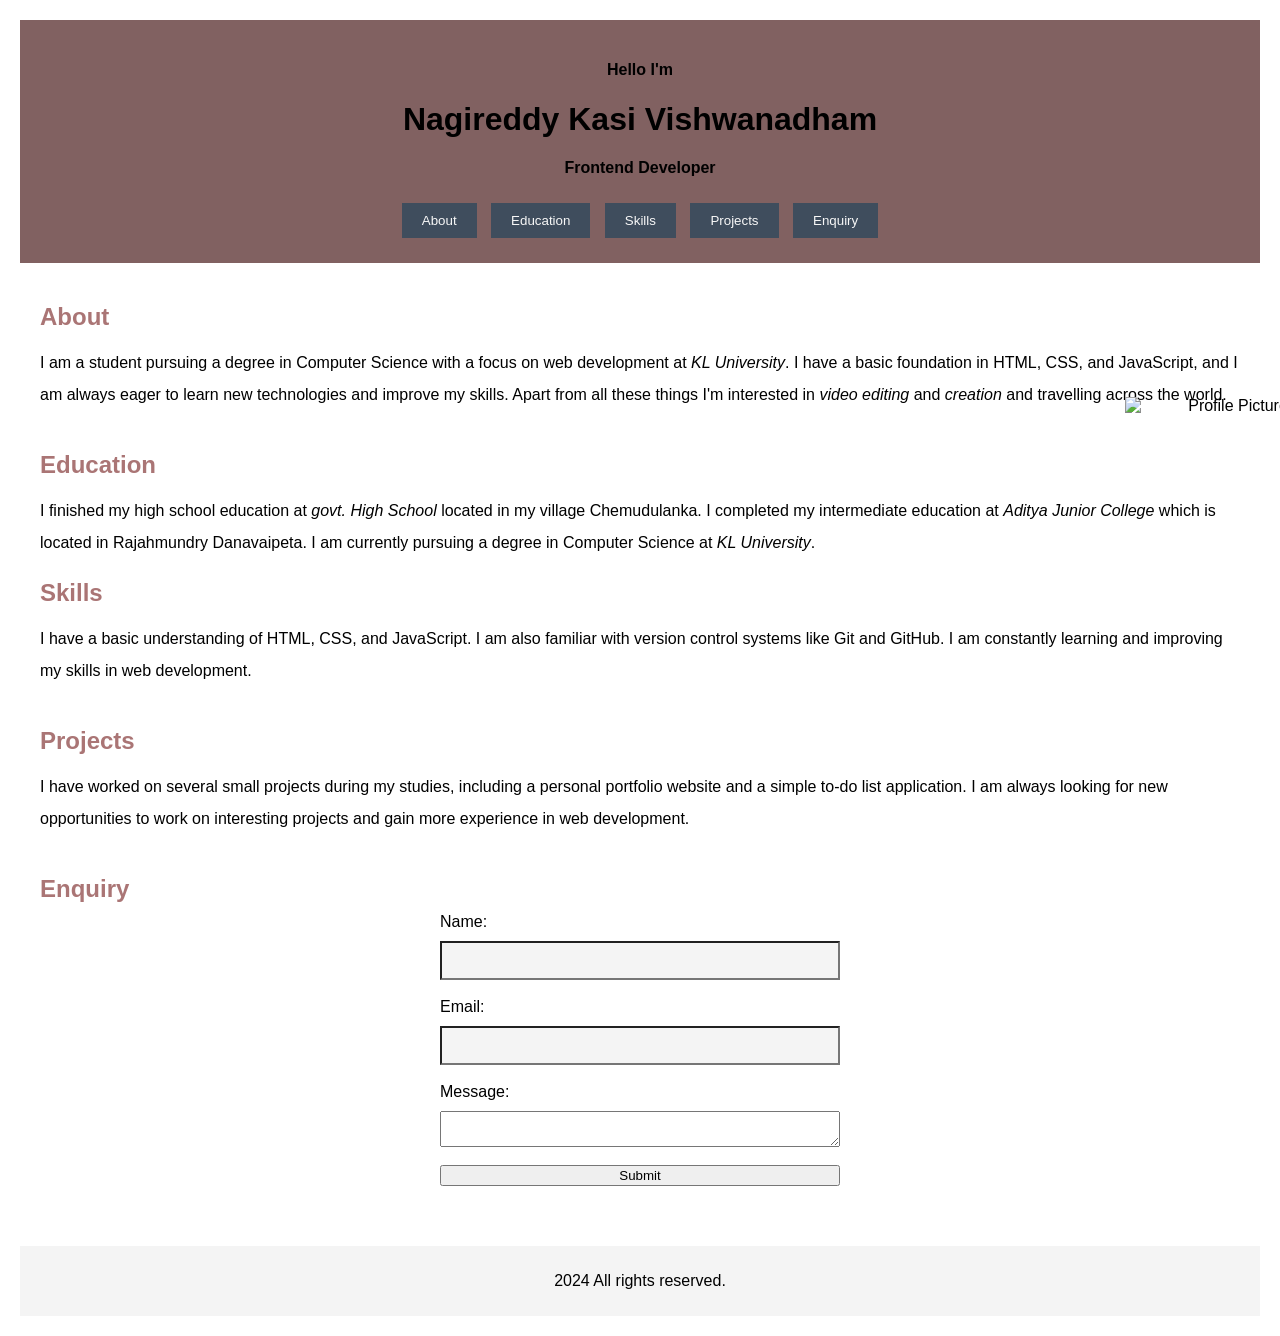
==== portfolio.html @ a036877c "Portfolio" ====
<!DOCTYPE html>
<html lang="en">
<head>
    <meta charset="UTF-8">
    <meta name="viewport" content="width=device-width, initial-scale=1.0">
    <title>MY PORTFOLIO</title>
    <style>
        body {
            font-family: 'Segoe UI', Tahoma, Geneva, Verdana, sans-serif, sans-serif;
            margin: 10px;
            padding: 10px;
        }

        header {
            background-color: #816161;
            padding: 20px;
            text-align: center;
        }

        header h1 {
            margin: 10px 0;
        }

        header button {
            margin: 5px;
            padding: 10px 20px;
            background-color: #3f4d5d;
            color: rgb(169, 142, 142);
            border: none;
            cursor: pointer;
        }

        header button a {
            color: rgb(247, 247, 247);
            text-decoration: none;
        }
        button a:hover {
            text-decoration: color: black;
            justify-content: center;
            
        }

        main {
            padding: 20px;
        }

        section {
            margin-bottom: 40px;
        }
        section h2 {
            color: #aa7575;
            margin-bottom: 10px;
        }
        section p {
            line-height: 2;
        }
        section form {
            display: flex;
            flex-direction: column;
            max-width: 400px;
            margin: 0 auto;
        }
        section form label {
            margin-bottom: 10px;

        }
        section form input,

        footer {
            background-color: #f4f4f4;
            text-align: center;
            padding: 10px 0;
        }
        img{
            position: absolute;
            left: 925px;
            right: 50px;
            bottom: 153px;
           margin: 200px;
        
        }
        
        img:hover {
            transform: scale(1.1);
            transition: transform 0.3s ease;
        }
    </style>
</head>
<body>
    <header> 
         <img src="giyu.png" alt="Profile Picture" width="210" height="150">
        <h4>Hello I'm </h4>
        <h1>Nagireddy Kasi Vishwanadham </h1>
        <h4>Frontend Developer</h4>
       <button><a href="#about" >About</a></button>
       <button><a href="#Education" >Education</a></button>
        <button><a href="#Skills" >Skills</a></button>
        <button><a href="#Projects" >Projects</a></button>
        <button><a href="#Enquiry" >Enquiry</a></button> 
         
    </header>

    <main>
        <section id ="about">
            <h2>About</h2>
            <p>I am a student pursuing a degree in Computer Science with a focus on web development at <em>KL University</em>. I have a basic foundation in HTML, CSS, and JavaScript, and I am always eager to learn new technologies and improve my skills. Apart from all these things I'm interested in <em>video editing </em> and <em> creation </em> and travelling across the world.</p>

        </section>

        <section id = "Education">
        <h2>Education</h2>
        <p>I finished my high school education at <em>govt. High School </em> located in my village Chemudulanka. I completed my intermediate education at <em>Aditya Junior College</em> which is located in Rajahmundry Danavaipeta. I am currently pursuing a degree in Computer Science at <em>KL University</em>.</p>

        <section id = "Skills">
            <h2>Skills</h2>
            <p>I have a basic understanding of HTML, CSS, and JavaScript. I am also familiar with version control systems like Git and GitHub. I am constantly learning and improving my skills in web development.</p>



        </section>

        <section id = "Projects">
            <h2>Projects</h2>
            <p>I have worked on several small projects during my studies, including a personal portfolio website and a simple to-do list application. I am always looking for new opportunities to work on interesting projects and gain more experience in web development.</p>



        </section>
         <section id = "Enquiry">
            <h2>Enquiry</h2>
            <form >
                <label for="name">Name:</label>
                <input type="text" id="name" name="name" required> <br>
                <label for="email">Email:</label>
                <input type="email" id="email" name="email" required> <br>
                <label for="message">Message:</label>
                <textarea id="message" name="message" required></textarea> <br>
                <button type="submit">Submit</button>
            </form>
        </section>
    </main>

    <footer>
        <p> 2024 All rights reserved.</p>

    </footer>

</body>
</html>
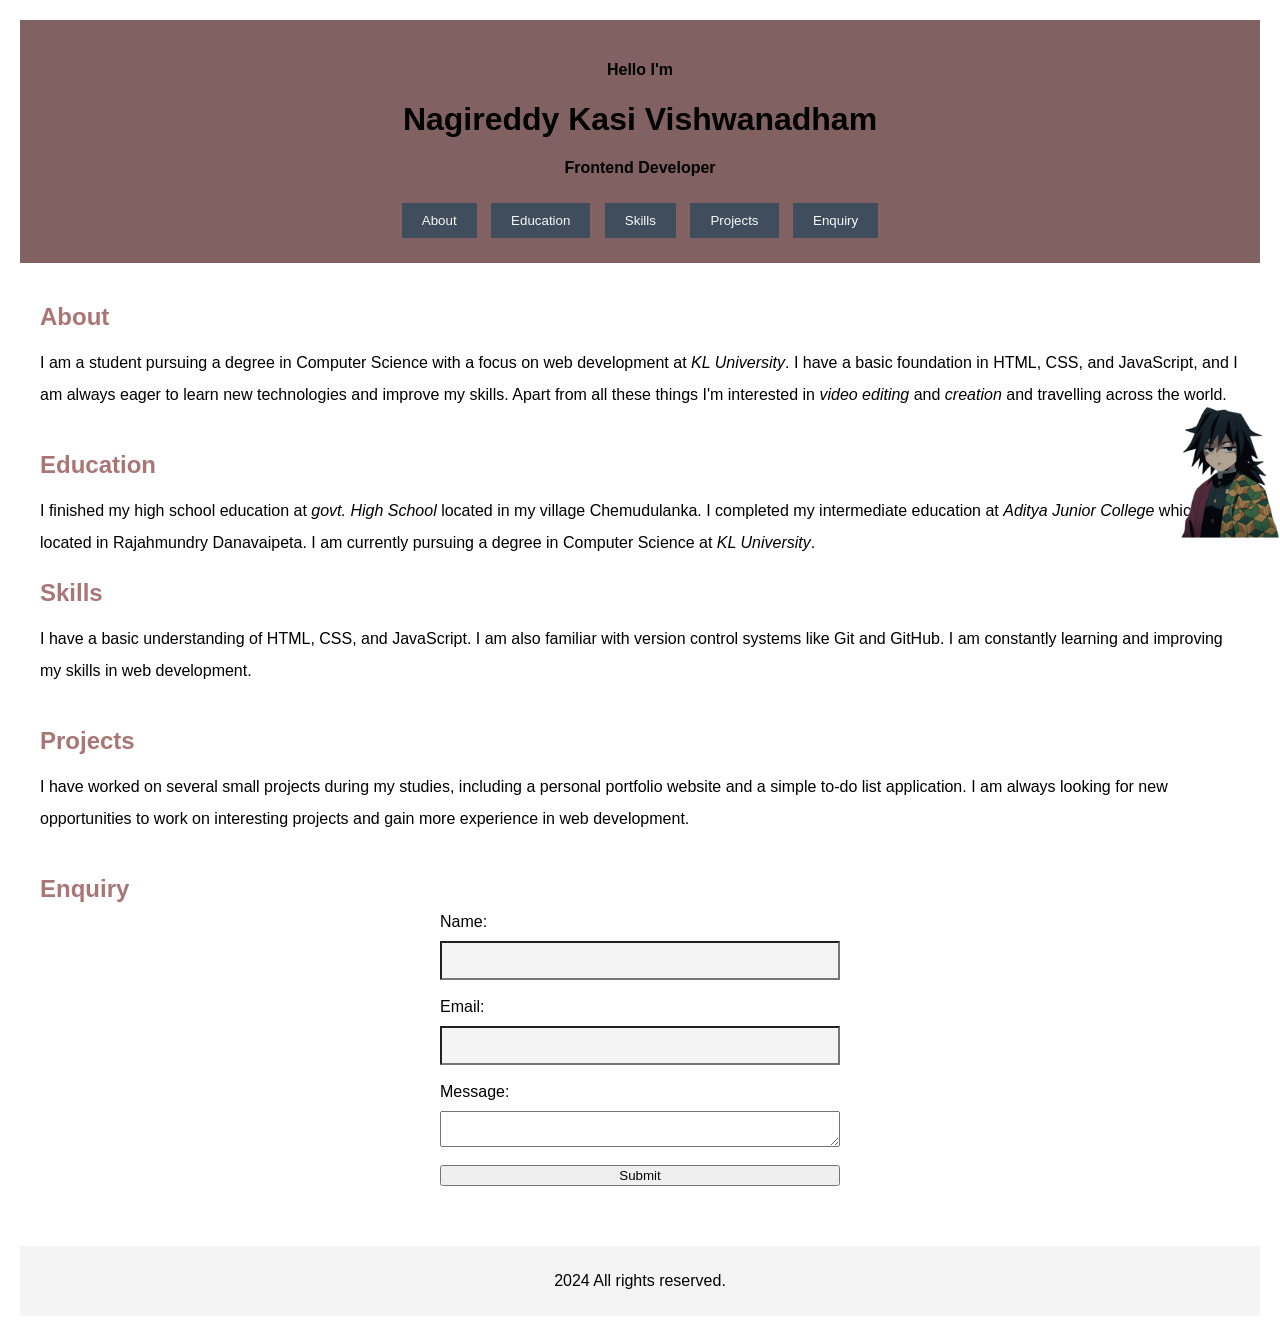
==== commit 6e666cfe: "Initial HTML website" ====
--- a/portfolio.html
+++ b/portfolio.html
@@ -34,11 +34,7 @@
             color: rgb(247, 247, 247);
             text-decoration: none;
         }
-        button a:hover {
-            text-decoration: color: black;
-            justify-content: center;
-            
-        }
+        
 
         main {
             padding: 20px;
